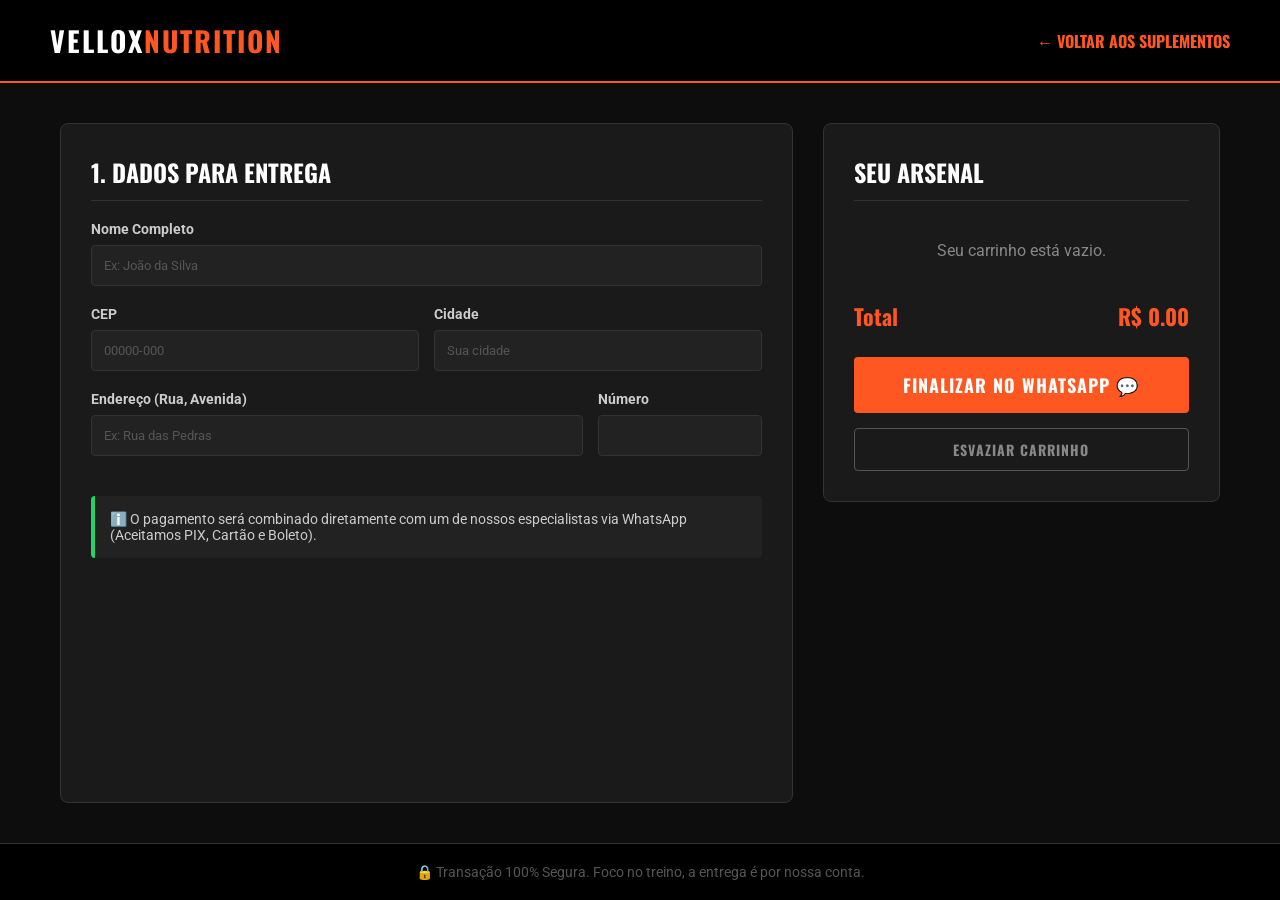
==== checkout.html @ c01f2831 "Upload do projeto e-commerce" ====
<!DOCTYPE html>
<html lang="pt-BR">
<head>
    <meta charset="UTF-8">
    <meta name="viewport" content="width=device-width, initial-scale=1.0">
    <title>Vellox Nutrition | Finalizar Compra</title>
    <link rel="stylesheet" href="checkout-style.css">
</head>
<body>

    <header>
        <h1>Vellox<span>Nutrition</span></h1>
        <a href="index.html" class="back-btn">← Voltar aos Suplementos</a>
    </header>

    <div class="container">
        <div class="checkout-form">
            <h2>1. Dados para Entrega</h2>
            <form id="payment-form">
                <div class="form-group">
                    <label for="nome">Nome Completo</label>
                    <input type="text" id="nome" required placeholder="Ex: João da Silva">
                </div>
                
                <div class="form-row">
                    <div class="form-group">
                        <label for="cep">CEP</label>
                        <input type="text" id="cep" required placeholder="00000-000">
                    </div>
                    <div class="form-group">
                        <label for="cidade">Cidade</label>
                        <input type="text" id="cidade" required placeholder="Sua cidade">
                    </div>
                </div>

                <div class="form-row">
                    <div class="form-group" style="flex: 3;">
                        <label for="endereco">Endereço (Rua, Avenida)</label>
                        <input type="text" id="endereco" required placeholder="Ex: Rua das Pedras">
                    </div>
                    <div class="form-group" style="flex: 1;">
                        <label for="numero">Número</label>
                        <input type="text" id="numero" required>
                    </div>
                </div>
                
                <div style="margin-top: 20px; padding: 15px; background-color: #222; border-left: 4px solid #25d366; border-radius: 4px;">
                    <p style="color: #ccc; font-size: 14px;">ℹ️ O pagamento será combinado diretamente com um de nossos especialistas via WhatsApp (Aceitamos PIX, Cartão e Boleto).</p>
                </div>
            </form>
        </div>

        <div class="order-summary">
            <h2>Seu Arsenal</h2>
            
            <div id="items-container"></div>

            <div class="summary-total">
                <span>Total</span>
                <span id="total-price">R$ 0,00</span>
            </div>

            <button class="btn-checkout" onclick="processarCheckout()">Finalizar no WhatsApp 💬</button>
            <button class="btn-clear" onclick="limparCarrinho()">Esvaziar Carrinho</button>
        </div>
    </div>

    <footer>
        <p>🔒 Transação 100% Segura. Foco no treino, a entrega é por nossa conta.</p>
    </footer>

    <script src="checkout-script.js"></script>
</body>
</html>
---- checkout-style.css ----
/* CSS: Tema Escuro Integrado - Checkout */
@import url('https://fonts.googleapis.com/css2?family=Oswald:wght@500;700&family=Roboto:wght@400;700&display=swap');

* { margin: 0; padding: 0; box-sizing: border-box; }
body { background-color: #0d0d0d; color: #f4f4f4; font-family: 'Roboto', sans-serif; display: flex; flex-direction: column; min-height: 100vh; }

:root {
    --primary-color: #ff5722;
    --primary-hover: #e64a19;
    --card-bg: #1a1a1a;
    --input-bg: #222;
    --border-color: #333;
    --text-muted: #888;
}

/* Cabeçalho */
header { background-color: #000; padding: 20px 50px; display: flex; justify-content: space-between; align-items: center; border-bottom: 2px solid var(--primary-color); }
header h1 { font-family: 'Oswald', sans-serif; font-size: 28px; color: #fff; letter-spacing: 2px; text-transform: uppercase; }
header h1 span { color: var(--primary-color); }

.back-btn { color: var(--primary-color); text-decoration: none; font-weight: bold; font-family: 'Oswald', sans-serif; font-size: 16px; text-transform: uppercase; transition: color 0.3s; }
.back-btn:hover { color: #fff; }

/* Estrutura do Checkout */
.container { display: flex; flex-wrap: wrap; gap: 30px; max-width: 1200px; margin: 40px auto; padding: 0 20px; width: 100%; flex: 1; }

.checkout-form, .order-summary { background: var(--card-bg); padding: 30px; border-radius: 8px; border: 1px solid var(--border-color); }
.checkout-form { flex: 2; min-width: 300px; }
.order-summary { flex: 1; min-width: 300px; height: fit-content; position: sticky; top: 20px; }

h2 { font-family: 'Oswald', sans-serif; font-size: 24px; text-transform: uppercase; margin-bottom: 20px; color: #fff; border-bottom: 1px solid var(--border-color); padding-bottom: 10px; }

/* Formulários Dark Mode */
.form-group { margin-bottom: 20px; }
.form-row { display: flex; gap: 15px; }
.form-row .form-group { flex: 1; }

label { display: block; margin-bottom: 8px; font-weight: bold; font-size: 14px; color: #ccc; }
input[type="text"], input[type="email"], input[type="number"] { width: 100%; padding: 12px; background-color: var(--input-bg); border: 1px solid var(--border-color); color: #fff; border-radius: 4px; outline: none; transition: border 0.3s; font-family: 'Roboto', sans-serif; }
input::placeholder { color: #555; }
input:focus { border-color: var(--primary-color); }

/* Resumo do Pedido */
.summary-item { display: flex; justify-content: space-between; margin-bottom: 15px; font-size: 15px; padding-bottom: 15px; border-bottom: 1px dashed var(--border-color); color: #ccc; }
.summary-total { display: flex; justify-content: space-between; margin-top: 20px; font-size: 22px; color: var(--primary-color); font-family: 'Oswald', sans-serif; font-weight: bold; }

/* Botões */
button { font-family: 'Oswald', sans-serif; text-transform: uppercase; letter-spacing: 1px; color: white; border: none; padding: 15px; border-radius: 4px; cursor: pointer; font-size: 18px; width: 100%; font-weight: bold; transition: all 0.3s; }
button.btn-checkout { background-color: var(--primary-color); margin-top: 25px; }
button.btn-checkout:hover { background-color: var(--primary-hover); transform: translateY(-2px); }
button.btn-clear { background-color: transparent; border: 1px solid #555; color: #888; padding: 10px; font-size: 14px; margin-top: 15px; }
button.btn-clear:hover { border-color: #ff3333; color: #ff3333; }

footer { background-color: #000; color: #555; text-align: center; padding: 20px; margin-top: auto; border-top: 1px solid var(--border-color); font-size: 14px; }

/* Botão de remover item individual (o 'X') */
button.btn-remove-item {
    background: transparent;
    color: #ff3333;
    border: none;
    padding: 0;
    margin: 0;
    width: auto;
    font-size: 14px;
    cursor: pointer;
    transition: transform 0.2s;
}

button.btn-remove-item:hover {
    background: transparent;
    transform: scale(1.2); /* Dá um pequeno zoom ao passar o mouse */
}
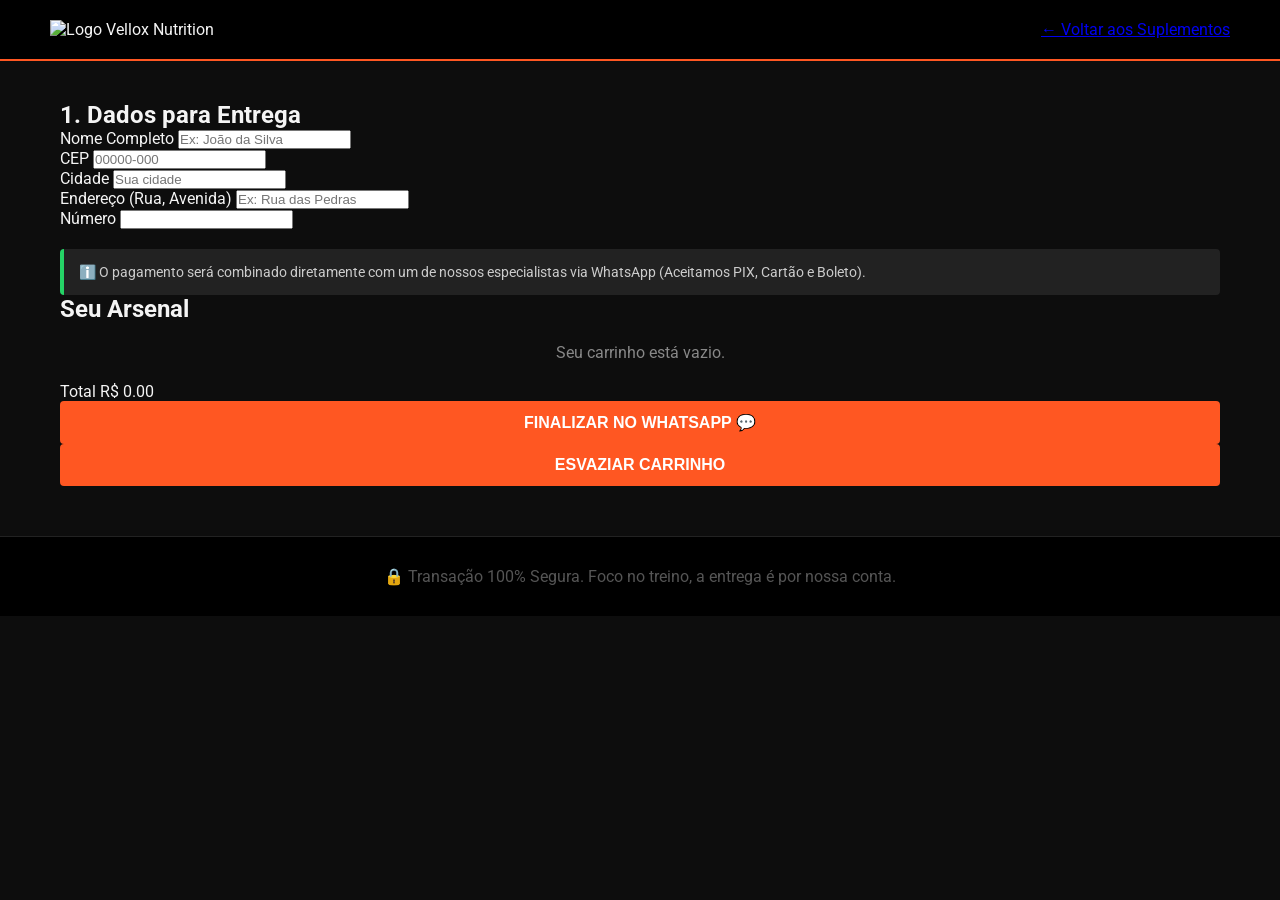
==== commit 21b94bc1: "Alteração da logo do projeto projeto e-commerce" ====
--- a/checkout.html
+++ b/checkout.html
@@ -3,13 +3,16 @@
 <head>
     <meta charset="UTF-8">
     <meta name="viewport" content="width=device-width, initial-scale=1.0">
-    <title>Vellox Nutrition | Finalizar Compra</title>
-    <link rel="stylesheet" href="checkout-style.css">
+    <title>Vellox Nutrition | Suplementos de Alta Performance</title>
+    
+    <link rel="icon" type="image/png" href="favicon.png">
+    
+    <link rel="stylesheet" href="style.css">
 </head>
 <body>
 
     <header>
-        <h1>Vellox<span>Nutrition</span></h1>
+        <img src="logo.png" alt="Logo Vellox Nutrition" class="logo-site">
         <a href="index.html" class="back-btn">← Voltar aos Suplementos</a>
     </header>
 
--- a/style.css
+++ b/style.css
@@ -0,0 +1,199 @@
+/* CSS: Tema Escuro e Vibrante */
+@import url('https://fonts.googleapis.com/css2?family=Oswald:wght@500;700&family=Roboto:wght@400;700&display=swap');
+
+* { margin: 0; padding: 0; box-sizing: border-box; }
+body { background-color: #0d0d0d; color: #f4f4f4; font-family: 'Roboto', sans-serif; }
+
+/* Cores da Marca */
+:root {
+    --primary-color: #ff5722; /* Laranja Vibrante */
+    --primary-hover: #e64a19;
+    --card-bg: #1a1a1a;
+    --text-muted: #888;
+}
+
+/* Cabeçalho */
+header { background-color: #000; padding: 20px 50px; display: flex; justify-content: space-between; align-items: center; border-bottom: 2px solid var(--primary-color); position: sticky; top: 0; z-index: 100; }
+/* Ajuste de tamanho para o logotipo no cabeçalho */
+header .logo-site {
+    max-height: 50px; /* Ajuste a altura para ficar ideal no seu layout */
+    width: auto;
+    cursor: pointer; /* Para parecer clicável e voltar pro início */
+}
+
+.cart { font-family: 'Oswald', sans-serif; font-size: 18px; background: transparent; border: 2px solid var(--primary-color); color: var(--primary-color); padding: 10px 20px; border-radius: 4px; cursor: pointer; transition: all 0.3s; text-transform: uppercase; }
+.cart:hover { background: var(--primary-color); color: #fff; }
+
+/* Banner Principal (Hero Section) */
+.hero { background: linear-gradient(rgba(0,0,0,0.7), rgba(0,0,0,0.9)), url('https://images.unsplash.com/photo-1534438327276-14e5300c3a48?q=80&w=1470&auto=format&fit=crop') center/cover; height: 400px; display: flex; flex-direction: column; justify-content: center; align-items: center; text-align: center; padding: 20px; border-bottom: 1px solid #333; }
+.hero h2 { font-family: 'Oswald', sans-serif; font-size: 48px; text-transform: uppercase; color: #fff; margin-bottom: 10px; text-shadow: 2px 2px 4px rgba(0,0,0,0.8); }
+.hero p { font-size: 18px; color: #ccc; margin-bottom: 20px; max-width: 600px; }
+
+/* Grid de Produtos */
+.container { max-width: 1200px; margin: 40px auto; padding: 0 20px; }
+.section-title { font-family: 'Oswald', sans-serif; font-size: 32px; text-transform: uppercase; text-align: center; margin-bottom: 40px; border-bottom: 2px solid #333; padding-bottom: 10px; }
+.products-grid { 
+    display: grid; 
+    grid-template-columns: repeat(auto-fill, minmax(250px, 1fr)); 
+    gap: 30px; 
+    align-items: stretch; /* <- Isso força a altura igual */
+}
+
+/* Cartão de Produto (Alterado para Flexbox) */
+.product-card { 
+    background: var(--card-bg); 
+    border-radius: 8px; 
+    padding: 20px; 
+    text-align: center; 
+    transition: transform 0.3s, box-shadow 0.3s; 
+    border: 1px solid #222; 
+    position: relative; 
+    overflow: hidden; 
+    
+    /* Configuração Flexbox */
+    display: flex;
+    flex-direction: column;
+    height: 100%; 
+}
+.product-card:hover { transform: translateY(-10px); box-shadow: 0 10px 20px rgba(255, 87, 34, 0.2); border-color: var(--primary-color); }
+
+/* Tag de Destaque */
+.badge { position: absolute; top: 15px; right: -30px; background: var(--primary-color); color: white; padding: 5px 40px; transform: rotate(45deg); font-family: 'Oswald', sans-serif; font-size: 12px; letter-spacing: 1px; }
+
+.product-image { width: 100%; height: 220px; background-color: #222; border-radius: 8px; margin-bottom: 20px; display: flex; align-items: center; justify-content: center; color: var(--text-muted); font-style: italic; border: 1px dashed #444; }
+.product-title { font-size: 20px; color: #fff; margin-bottom: 10px; font-weight: bold; }
+.product-desc { font-size: 14px; color: var(--text-muted); margin-bottom: 15px; }
+.product-price { 
+    color: var(--primary-color); 
+    font-size: 24px; 
+    font-weight: bold; 
+    margin-bottom: 20px; 
+    font-family: 'Oswald', sans-serif; 
+    margin-top: auto; 
+}
+
+/* Botão de Compra (Alterado com margin-top: auto) */
+button { 
+    background-color: var(--primary-color); 
+    color: white; 
+    border: none; 
+    padding: 12px; 
+    border-radius: 4px; 
+    cursor: pointer; 
+    font-size: 16px; 
+    width: 100%; 
+    font-weight: bold; 
+    text-transform: uppercase; 
+    transition: background 0.3s, transform 0.1s; 
+}
+
+button:hover { 
+    background-color: var(--primary-hover); 
+}
+
+button:active { 
+    transform: scale(0.98); 
+}
+
+/* Rodapé */
+footer { background-color: #000; color: #555; text-align: center; padding: 30px; margin-top: 50px; border-top: 1px solid #222; }
+
+/* CSS das Novas Sessões: Vantagens e Categorias */
+.benefits-bar {
+    display: flex;
+    flex-wrap: wrap;
+    justify-content: center;
+    gap: 20px;
+    background-color: #111;
+    padding: 20px 50px;
+    border-bottom: 1px solid var(--border-color);
+}
+
+.benefit-box {
+    flex: 1;
+    min-width: 200px;
+    text-align: center;
+    background: var(--card-bg);
+    padding: 15px;
+    border-radius: 8px;
+    border-left: 4px solid var(--primary-color);
+}
+
+.benefit-box strong {
+    color: #fff;
+    font-size: 16px;
+    display: block;
+    margin-bottom: 5px;
+    text-transform: uppercase;
+}
+
+.benefit-box p {
+    color: var(--text-muted);
+    font-size: 13px;
+}
+
+.category-showcase {
+    max-width: 1200px;
+    margin: 40px auto 0;
+    padding: 0 20px;
+}
+
+.category-grid {
+    display: grid;
+    grid-template-columns: repeat(auto-fit, minmax(250px, 1fr));
+    gap: 20px;
+    margin-bottom: 40px;
+}
+
+.category-box {
+    background: linear-gradient(45deg, #1a1a1a, #2a2a2a);
+    padding: 30px 20px;
+    text-align: center;
+    border-radius: 8px;
+    cursor: pointer;
+    transition: transform 0.3s, border-color 0.3s;
+    border: 2px solid transparent;
+}
+
+.category-box:hover {
+    transform: scale(1.05);
+    border-color: var(--primary-color);
+}
+
+.category-box h3 {
+    color: #fff;
+    font-family: 'Oswald', sans-serif;
+    text-transform: uppercase;
+    font-size: 22px;
+    margin-bottom: 10px;
+}
+
+.category-box p {
+    color: var(--primary-color);
+    font-size: 14px;
+    font-weight: bold;
+}
+
+/* Botão Flutuante do WhatsApp */
+.whatsapp-btn {
+    position: fixed;
+    bottom: 30px;
+    right: 30px;
+    background-color: #25d366; /* Verde Oficial do WhatsApp */
+    color: white;
+    padding: 15px 25px;
+    border-radius: 50px;
+    font-family: 'Oswald', sans-serif;
+    font-size: 16px;
+    text-transform: uppercase;
+    text-decoration: none;
+    font-weight: bold;
+    box-shadow: 0 4px 10px rgba(0,0,0,0.3);
+    transition: transform 0.3s, background-color 0.3s;
+    z-index: 1000;
+}
+
+.whatsapp-btn:hover {
+    background-color: #1ebe57;
+    transform: scale(1.05);
+}
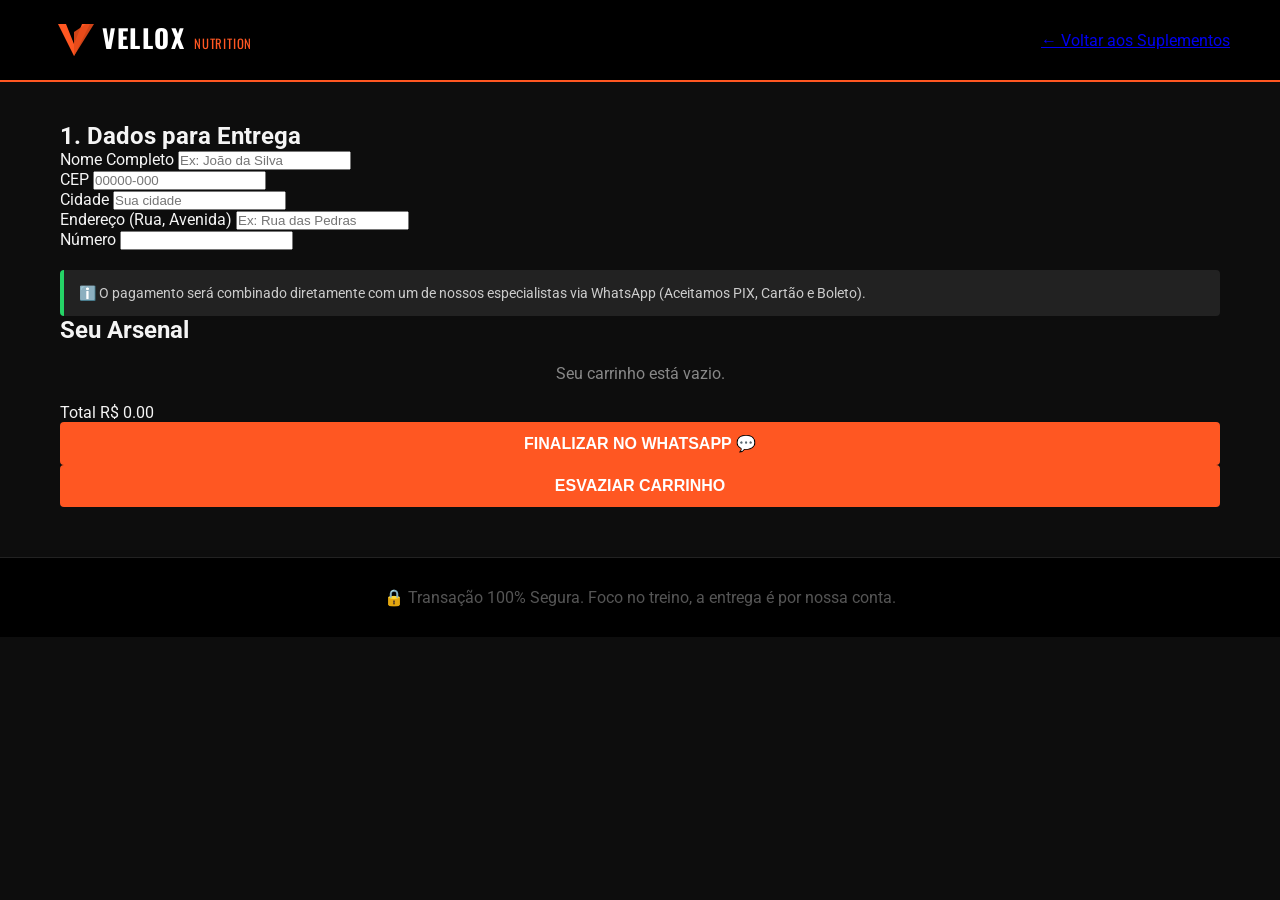
==== commit 13355eea: "Alteração da logo do projeto projeto e-commerce" ====
--- a/checkout.html
+++ b/checkout.html
@@ -12,7 +12,15 @@
 <body>
 
     <header>
-        <img src="logo.png" alt="Logo Vellox Nutrition" class="logo-site">
+        <svg xmlns="http://www.w3.org/2000/svg" viewBox="0 0 280 50" class="logo-site" style="height: 40px; width: auto; cursor: pointer;" onclick="window.location.href='index.html'">
+            <path d="M10 5 L30 45 L50 5 L40 5 L30 30 L20 5 Z" fill="#ff5722"/>
+            <polygon points="30,15 45,5 55,5 30,45" fill="#e64a19" opacity="0.9"/>
+            
+            <text x="65" y="36" font-family="'Oswald', sans-serif" font-weight="bold" font-size="32" fill="#ffffff" letter-spacing="2">VELLOX</text>
+            
+            <text x="180" y="36" font-family="'Oswald', sans-serif" font-weight="normal" font-size="16" fill="#ff5722" letter-spacing="1">NUTRITION</text>
+        </svg>
+        
         <a href="index.html" class="back-btn">← Voltar aos Suplementos</a>
     </header>
 
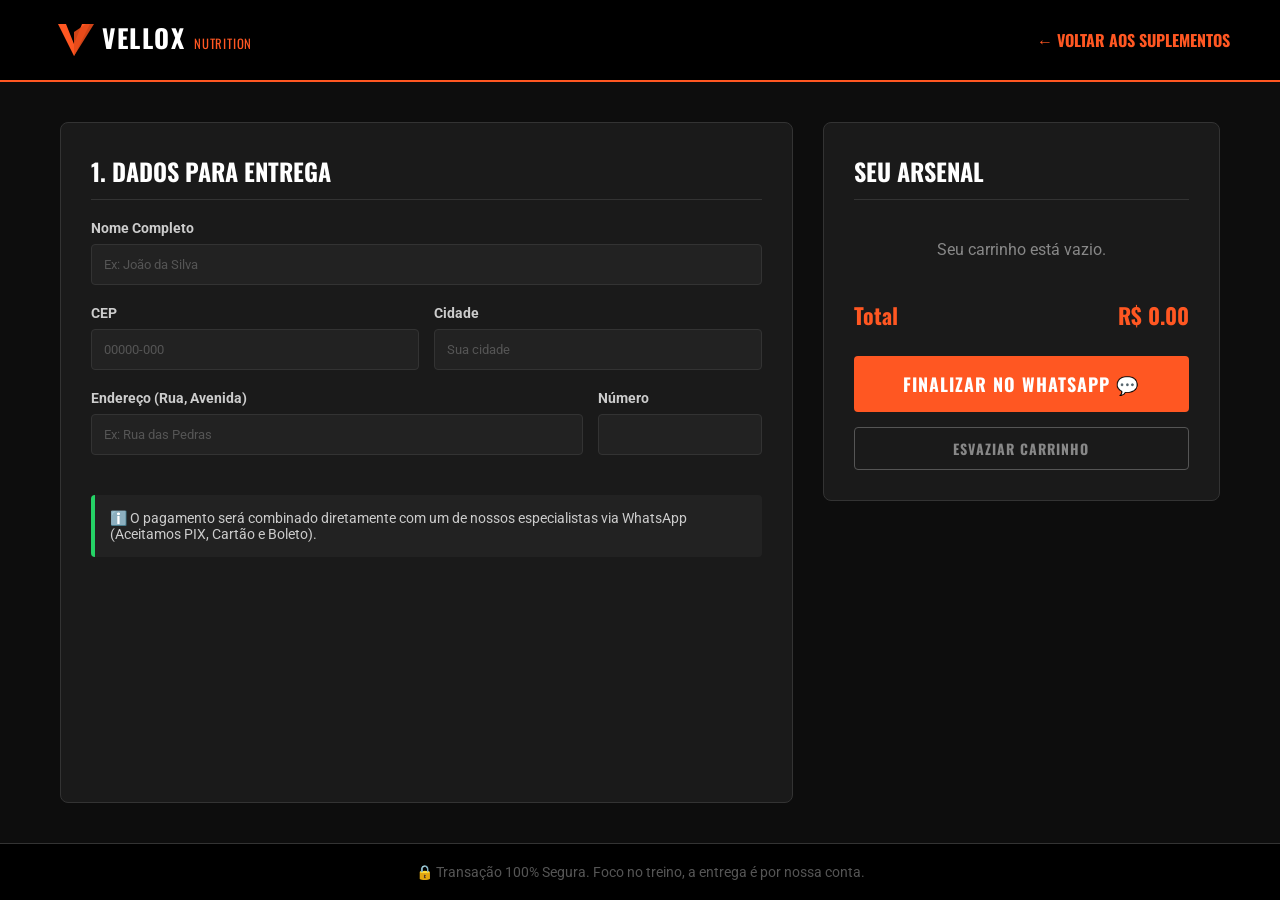
==== commit 4f7a4dd6: "Correção do style do Checkout" ====
--- a/checkout.html
+++ b/checkout.html
@@ -7,7 +7,7 @@
     
     <link rel="icon" type="image/png" href="favicon.png">
     
-    <link rel="stylesheet" href="style.css">
+    <link rel="stylesheet" href="checkout-style.css">
 </head>
 <body>
 
@@ -20,7 +20,7 @@
             
             <text x="180" y="36" font-family="'Oswald', sans-serif" font-weight="normal" font-size="16" fill="#ff5722" letter-spacing="1">NUTRITION</text>
         </svg>
-        
+
         <a href="index.html" class="back-btn">← Voltar aos Suplementos</a>
     </header>
 
--- a/checkout-style.css
+++ b/checkout-style.css
@@ -0,0 +1,76 @@
+/* CSS: Tema Escuro Integrado - Checkout */
+@import url('https://fonts.googleapis.com/css2?family=Oswald:wght@500;700&family=Roboto:wght@400;700&display=swap');
+
+* { margin: 0; padding: 0; box-sizing: border-box; }
+body { background-color: #0d0d0d; color: #f4f4f4; font-family: 'Roboto', sans-serif; display: flex; flex-direction: column; min-height: 100vh; }
+
+:root {
+    --primary-color: #ff5722;
+    --primary-hover: #e64a19;
+    --card-bg: #1a1a1a;
+    --input-bg: #222;
+    --border-color: #333;
+    --text-muted: #888;
+}
+
+/* Cabeçalho */
+header { background-color: #000; padding: 20px 50px; display: flex; justify-content: space-between; align-items: center; border-bottom: 2px solid var(--primary-color); }
+/* Ajuste de tamanho para o logotipo no cabeçalho */
+header .logo-site {
+    max-height: 50px; /* Ajuste a altura para ficar ideal no seu layout */
+    width: auto;
+    cursor: pointer; /* Para parecer clicável e voltar pro início */
+}
+
+.back-btn { color: var(--primary-color); text-decoration: none; font-weight: bold; font-family: 'Oswald', sans-serif; font-size: 16px; text-transform: uppercase; transition: color 0.3s; }
+.back-btn:hover { color: #fff; }
+
+/* Estrutura do Checkout */
+.container { display: flex; flex-wrap: wrap; gap: 30px; max-width: 1200px; margin: 40px auto; padding: 0 20px; width: 100%; flex: 1; }
+
+.checkout-form, .order-summary { background: var(--card-bg); padding: 30px; border-radius: 8px; border: 1px solid var(--border-color); }
+.checkout-form { flex: 2; min-width: 300px; }
+.order-summary { flex: 1; min-width: 300px; height: fit-content; position: sticky; top: 20px; }
+
+h2 { font-family: 'Oswald', sans-serif; font-size: 24px; text-transform: uppercase; margin-bottom: 20px; color: #fff; border-bottom: 1px solid var(--border-color); padding-bottom: 10px; }
+
+/* Formulários Dark Mode */
+.form-group { margin-bottom: 20px; }
+.form-row { display: flex; gap: 15px; }
+.form-row .form-group { flex: 1; }
+
+label { display: block; margin-bottom: 8px; font-weight: bold; font-size: 14px; color: #ccc; }
+input[type="text"], input[type="email"], input[type="number"] { width: 100%; padding: 12px; background-color: var(--input-bg); border: 1px solid var(--border-color); color: #fff; border-radius: 4px; outline: none; transition: border 0.3s; font-family: 'Roboto', sans-serif; }
+input::placeholder { color: #555; }
+input:focus { border-color: var(--primary-color); }
+
+/* Resumo do Pedido */
+.summary-item { display: flex; justify-content: space-between; margin-bottom: 15px; font-size: 15px; padding-bottom: 15px; border-bottom: 1px dashed var(--border-color); color: #ccc; }
+.summary-total { display: flex; justify-content: space-between; margin-top: 20px; font-size: 22px; color: var(--primary-color); font-family: 'Oswald', sans-serif; font-weight: bold; }
+
+/* Botões */
+button { font-family: 'Oswald', sans-serif; text-transform: uppercase; letter-spacing: 1px; color: white; border: none; padding: 15px; border-radius: 4px; cursor: pointer; font-size: 18px; width: 100%; font-weight: bold; transition: all 0.3s; }
+button.btn-checkout { background-color: var(--primary-color); margin-top: 25px; }
+button.btn-checkout:hover { background-color: var(--primary-hover); transform: translateY(-2px); }
+button.btn-clear { background-color: transparent; border: 1px solid #555; color: #888; padding: 10px; font-size: 14px; margin-top: 15px; }
+button.btn-clear:hover { border-color: #ff3333; color: #ff3333; }
+
+footer { background-color: #000; color: #555; text-align: center; padding: 20px; margin-top: auto; border-top: 1px solid var(--border-color); font-size: 14px; }
+
+/* Botão de remover item individual (o 'X') */
+button.btn-remove-item {
+    background: transparent;
+    color: #ff3333;
+    border: none;
+    padding: 0;
+    margin: 0;
+    width: auto;
+    font-size: 14px;
+    cursor: pointer;
+    transition: transform 0.2s;
+}
+
+button.btn-remove-item:hover {
+    background: transparent;
+    transform: scale(1.2); /* Dá um pequeno zoom ao passar o mouse */
+}
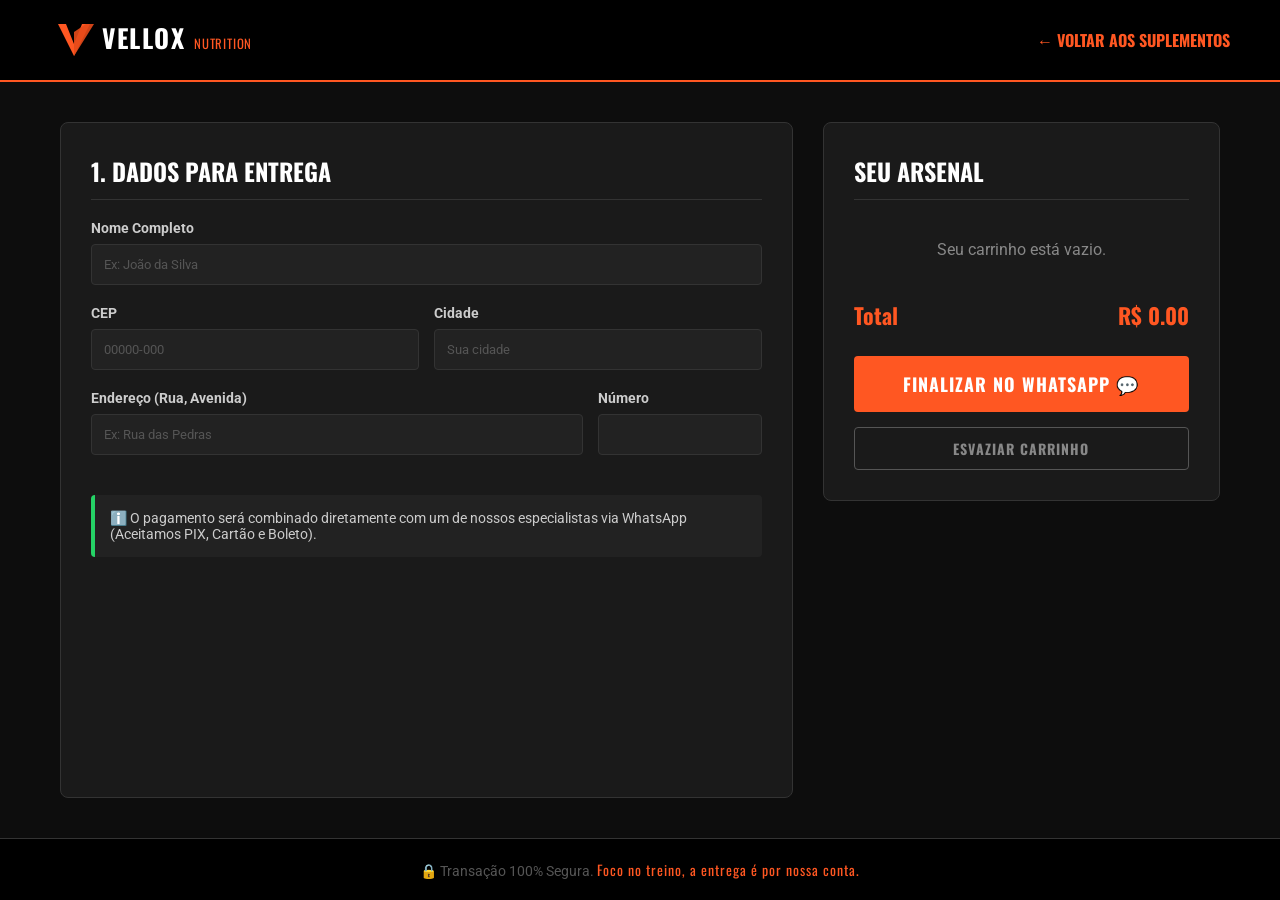
==== commit 6c833b12: "Alterado a cor do footer" ====
--- a/checkout.html
+++ b/checkout.html
@@ -4,9 +4,7 @@
     <meta charset="UTF-8">
     <meta name="viewport" content="width=device-width, initial-scale=1.0">
     <title>Vellox Nutrition | Suplementos de Alta Performance</title>
-    
-    <link rel="icon" type="image/png" href="favicon.png">
-    
+    <link rel="icon" type="image/svg+xml" href="[data-uri]">
     <link rel="stylesheet" href="checkout-style.css">
 </head>
 <body>
@@ -77,7 +75,7 @@
     </div>
 
     <footer>
-        <p>🔒 Transação 100% Segura. Foco no treino, a entrega é por nossa conta.</p>
+        <p>🔒 Transação 100% Segura. <span class="slogan-rodape">Foco no treino, a entrega é por nossa conta.</span></p>
     </footer>
 
     <script src="checkout-script.js"></script>
--- a/checkout-style.css
+++ b/checkout-style.css
@@ -13,19 +13,19 @@
     --text-muted: #888;
 }
 
-/* Cabeçalho */
+
 header { background-color: #000; padding: 20px 50px; display: flex; justify-content: space-between; align-items: center; border-bottom: 2px solid var(--primary-color); }
-/* Ajuste de tamanho para o logotipo no cabeçalho */
+
 header .logo-site {
-    max-height: 50px; /* Ajuste a altura para ficar ideal no seu layout */
+    max-height: 50px; 
     width: auto;
-    cursor: pointer; /* Para parecer clicável e voltar pro início */
+    cursor: pointer; 
 }
 
 .back-btn { color: var(--primary-color); text-decoration: none; font-weight: bold; font-family: 'Oswald', sans-serif; font-size: 16px; text-transform: uppercase; transition: color 0.3s; }
 .back-btn:hover { color: #fff; }
 
-/* Estrutura do Checkout */
+
 .container { display: flex; flex-wrap: wrap; gap: 30px; max-width: 1200px; margin: 40px auto; padding: 0 20px; width: 100%; flex: 1; }
 
 .checkout-form, .order-summary { background: var(--card-bg); padding: 30px; border-radius: 8px; border: 1px solid var(--border-color); }
@@ -34,7 +34,7 @@
 
 h2 { font-family: 'Oswald', sans-serif; font-size: 24px; text-transform: uppercase; margin-bottom: 20px; color: #fff; border-bottom: 1px solid var(--border-color); padding-bottom: 10px; }
 
-/* Formulários Dark Mode */
+
 .form-group { margin-bottom: 20px; }
 .form-row { display: flex; gap: 15px; }
 .form-row .form-group { flex: 1; }
@@ -44,11 +44,11 @@
 input::placeholder { color: #555; }
 input:focus { border-color: var(--primary-color); }
 
-/* Resumo do Pedido */
+
 .summary-item { display: flex; justify-content: space-between; margin-bottom: 15px; font-size: 15px; padding-bottom: 15px; border-bottom: 1px dashed var(--border-color); color: #ccc; }
 .summary-total { display: flex; justify-content: space-between; margin-top: 20px; font-size: 22px; color: var(--primary-color); font-family: 'Oswald', sans-serif; font-weight: bold; }
 
-/* Botões */
+
 button { font-family: 'Oswald', sans-serif; text-transform: uppercase; letter-spacing: 1px; color: white; border: none; padding: 15px; border-radius: 4px; cursor: pointer; font-size: 18px; width: 100%; font-weight: bold; transition: all 0.3s; }
 button.btn-checkout { background-color: var(--primary-color); margin-top: 25px; }
 button.btn-checkout:hover { background-color: var(--primary-hover); transform: translateY(-2px); }
@@ -57,7 +57,7 @@
 
 footer { background-color: #000; color: #555; text-align: center; padding: 20px; margin-top: auto; border-top: 1px solid var(--border-color); font-size: 14px; }
 
-/* Botão de remover item individual (o 'X') */
+
 button.btn-remove-item {
     background: transparent;
     color: #ff3333;
@@ -72,5 +72,61 @@
 
 button.btn-remove-item:hover {
     background: transparent;
-    transform: scale(1.2); /* Dá um pequeno zoom ao passar o mouse */
+    transform: scale(1.2); 
+}
+
+   /* RESPONSIVIDADE - MOBILE */
+   @media (max-width: 768px) {
+    
+    header {
+        flex-direction: column;
+        padding: 15px 20px;
+        gap: 15px;
+        text-align: center;
+    }
+    header .logo-site {
+        max-height: 35px;
+    }
+
+    
+    .container {
+        flex-direction: column;
+        padding: 0 10px;
+        margin: 20px auto;
+    }
+    .checkout-form, .order-summary {
+        width: 100%;
+        min-width: 100%;
+        padding: 20px 15px;
+    }
+
+    
+    .form-row {
+        flex-direction: column;
+        gap: 0;
+    }
+
+    
+    .summary-item {
+        flex-direction: column;
+        align-items: flex-start;
+        gap: 10px;
+    }
+    .summary-item > div {
+        width: 100%;
+        justify-content: space-between;
+    }
+
+    
+    button.btn-remove-item {
+        padding: 10px;
+        font-size: 18px;
+    }
+}
+
+/* Destaque da frase no rodapé */
+.slogan-rodape {
+    color: var(--primary-color);
+    font-family: 'Oswald', sans-serif;
+    letter-spacing: 1px;
 }
